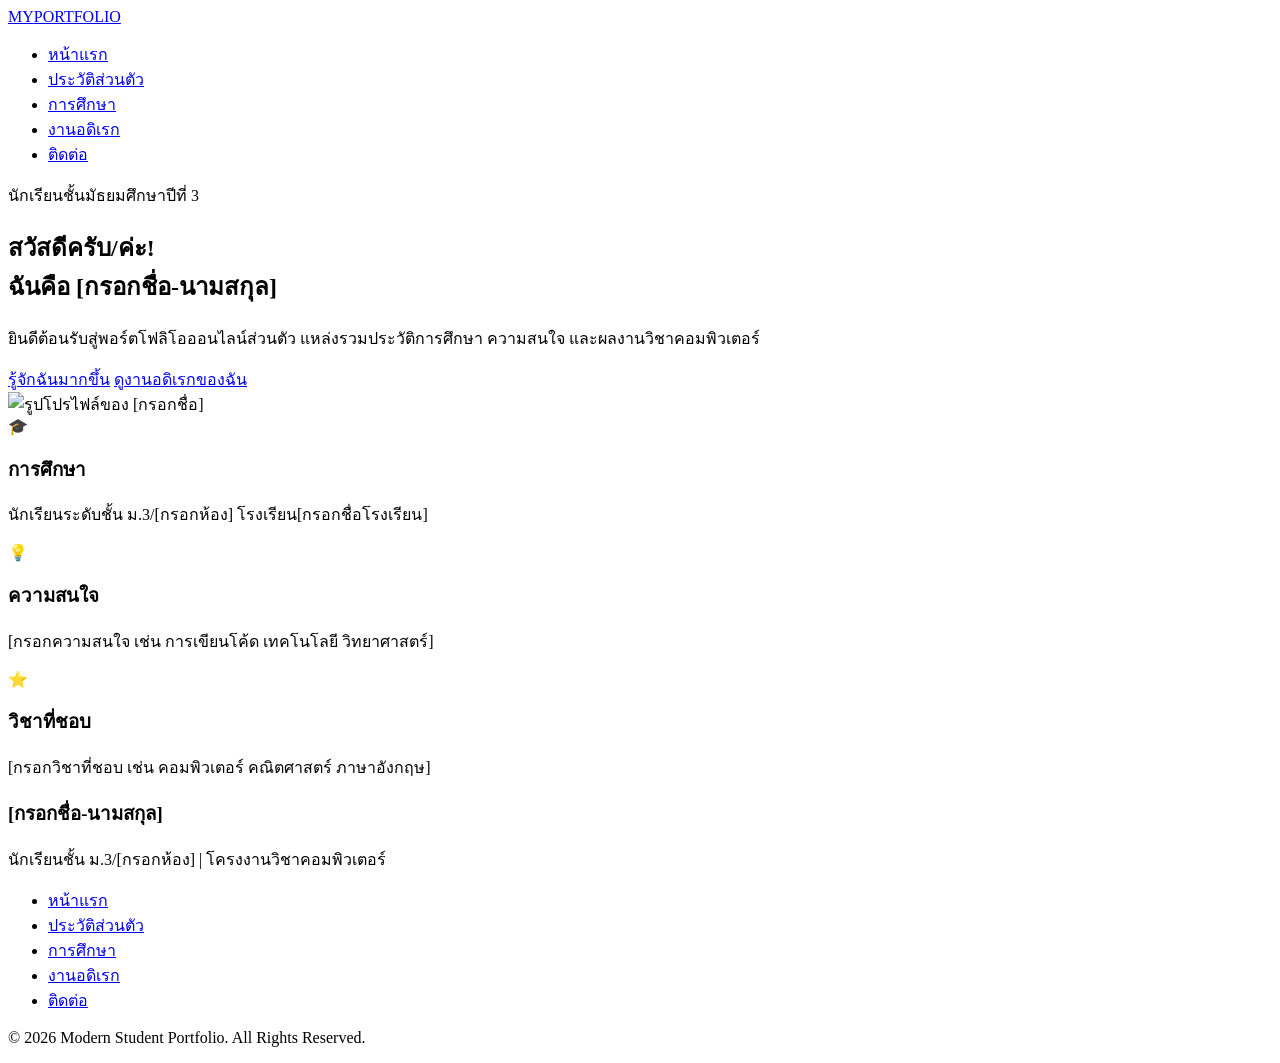
==== index.html @ 01f53ccd "Create index.html" ====
<!DOCTYPE html>
<html lang="th">
<head>
    <meta charset="UTF-8">
    <meta name="viewport" content="width=device-width, initial-scale=1.0">
    <title>หน้าแรก | Student Portfolio ม.3</title>
    <link rel="preconnect" href="https://fonts.googleapis.com">
    <link rel="preconnect" href="https://fonts.gstatic.com" crossorigin>
    <link href="https://fonts.googleapis.com/css2?family=Kanit:wght@300;400;500;600;700&display=swap" rel="stylesheet">
    <link rel="stylesheet" href="style.css">
</head>
<body>

    <!-- Navigation Bar -->
    <header class="navbar-container">
        <nav class="navbar">
            <a href="index.html" class="logo">
                <span class="logo-accent">MY</span>PORTFOLIO
            </a>
            <ul class="nav-menu">
                <li><a href="index.html" class="nav-link active">หน้าแรก</a></li>
                <li><a href="profile.html" class="nav-link">ประวัติส่วนตัว</a></li>
                <li><a href="education.html" class="nav-link">การศึกษา</a></li>
                <li><a href="hobby.html" class="nav-link">งานอดิเรก</a></li>
                <li><a href="contact.html" class="nav-link">ติดต่อ</a></li>
            </ul>
        </nav>
    </header>

    <main>
        <!-- Hero Section -->
        <section class="hero-section">
            <div class="hero-container">
                <div class="hero-content">
                    <span class="badge">นักเรียนชั้นมัธยมศึกษาปีที่ 3</span>
                    <h1 class="hero-title">สวัสดีครับ/ค่ะ! <br>ฉันคือ <span class="highlight">[กรอกชื่อ-นามสกุล]</span></h1>
                    <p class="hero-subtitle">ยินดีต้อนรับสู่พอร์ตโฟลิโอออนไลน์ส่วนตัว แหล่งรวมประวัติการศึกษา ความสนใจ และผลงานวิชาคอมพิวเตอร์</p>
                    <div class="hero-buttons">
                        <a href="profile.html" class="btn btn-primary">รู้จักฉันมากขึ้น</a>
                        <a href="hobby.html" class="btn btn-outline">ดูงานอดิเรกของฉัน</a>
                    </div>
                </div>
                <div class="hero-image-wrapper">
                    <div class="bg-shape"></div>
                    <img src="https://placehold.co/400x400/1976D2/FFFFFF?text=Profile+Image" alt="รูปโปรไฟล์ของ [กรอกชื่อ]" class="hero-img">
                </div>
            </div>
        </section>

        <!-- Quick Highlights -->
        <section class="section highlight-section">
            <div class="container grid-3">
                <div class="card highlight-card">
                    <div class="card-icon">🎓</div>
                    <h3>การศึกษา</h3>
                    <p>นักเรียนระดับชั้น ม.3/[กรอกห้อง] โรงเรียน[กรอกชื่อโรงเรียน]</p>
                </div>
                <div class="card highlight-card">
                    <div class="card-icon">💡</div>
                    <h3>ความสนใจ</h3>
                    <p>[กรอกความสนใจ เช่น การเขียนโค้ด เทคโนโลยี วิทยาศาสตร์]</p>
                </div>
                <div class="card highlight-card">
                    <div class="card-icon">⭐</div>
                    <h3>วิชาที่ชอบ</h3>
                    <p>[กรอกวิชาที่ชอบ เช่น คอมพิวเตอร์ คณิตศาสตร์ ภาษาอังกฤษ]</p>
                </div>
            </div>
        </section>
    </main>

    <!-- Footer -->
    <footer class="footer">
        <div class="container footer-content">
            <div class="footer-info">
                <h3>[กรอกชื่อ-นามสกุล]</h3>
                <p>นักเรียนชั้น ม.3/[กรอกห้อง] | โครงงานวิชาคอมพิวเตอร์</p>
            </div>
            <ul class="footer-links">
                <li><a href="index.html">หน้าแรก</a></li>
                <li><a href="profile.html">ประวัติส่วนตัว</a></li>
                <li><a href="education.html">การศึกษา</a></li>
                <li><a href="hobby.html">งานอดิเรก</a></li>
                <li><a href="contact.html">ติดต่อ</a></li>
            </ul>
        </div>
        <div class="footer-bottom">
            <p>&copy; 2026 Modern Student Portfolio. All Rights Reserved.</p>
        </div>
    </footer>

</body>
</html>
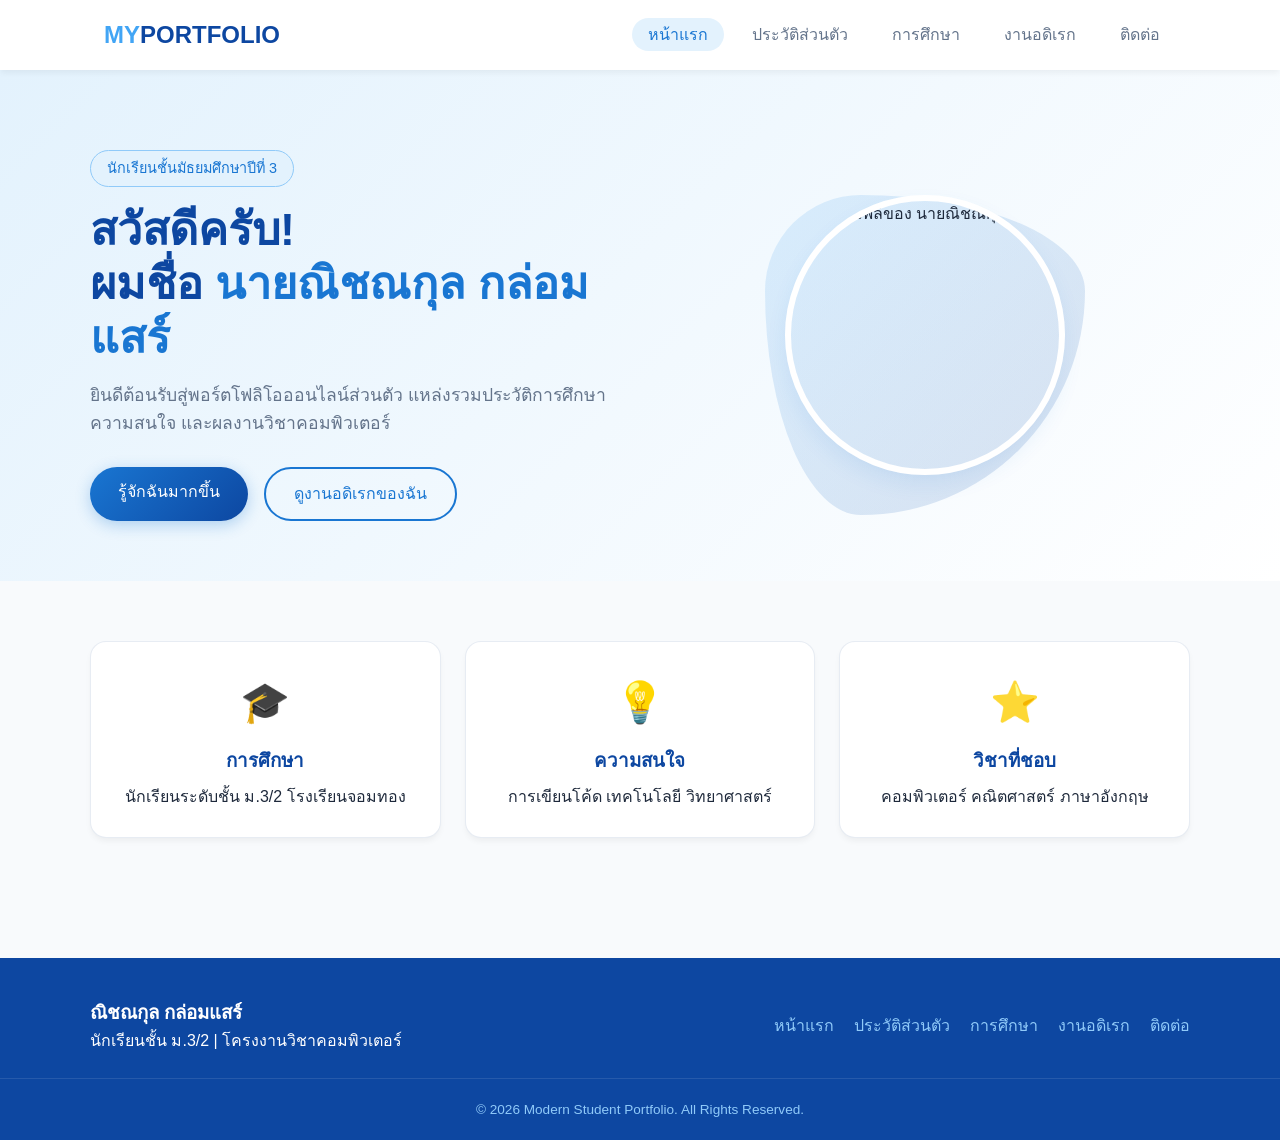
==== commit c65645e4: "Update index.html" ====
--- a/index.html
+++ b/index.html
@@ -33,7 +33,7 @@
             <div class="hero-container">
                 <div class="hero-content">
                     <span class="badge">นักเรียนชั้นมัธยมศึกษาปีที่ 3</span>
-                    <h1 class="hero-title">สวัสดีครับ/ค่ะ! <br>ฉันคือ <span class="highlight">[กรอกชื่อ-นามสกุล]</span></h1>
+                    <h1 class="hero-title">สวัสดีครับ! <br>ผมชื่อ <span class="highlight">นายณิชณกุล กล่อมแสร์</span></h1>
                     <p class="hero-subtitle">ยินดีต้อนรับสู่พอร์ตโฟลิโอออนไลน์ส่วนตัว แหล่งรวมประวัติการศึกษา ความสนใจ และผลงานวิชาคอมพิวเตอร์</p>
                     <div class="hero-buttons">
                         <a href="profile.html" class="btn btn-primary">รู้จักฉันมากขึ้น</a>
@@ -42,7 +42,7 @@
                 </div>
                 <div class="hero-image-wrapper">
                     <div class="bg-shape"></div>
-                    <img src="https://placehold.co/400x400/1976D2/FFFFFF?text=Profile+Image" alt="รูปโปรไฟล์ของ [กรอกชื่อ]" class="hero-img">
+                    <img src="profile.png" alt="รูปโปรไฟล์ของ นายณิชณกุล กล่อมแสร์" class="hero-img">
                 </div>
             </div>
         </section>
@@ -53,17 +53,17 @@
                 <div class="card highlight-card">
                     <div class="card-icon">🎓</div>
                     <h3>การศึกษา</h3>
-                    <p>นักเรียนระดับชั้น ม.3/[กรอกห้อง] โรงเรียน[กรอกชื่อโรงเรียน]</p>
+                    <p>นักเรียนระดับชั้น ม.3/2 โรงเรียนจอมทอง</p>
                 </div>
                 <div class="card highlight-card">
                     <div class="card-icon">💡</div>
                     <h3>ความสนใจ</h3>
-                    <p>[กรอกความสนใจ เช่น การเขียนโค้ด เทคโนโลยี วิทยาศาสตร์]</p>
+                    <p>การเขียนโค้ด เทคโนโลยี วิทยาศาสตร์</p>
                 </div>
                 <div class="card highlight-card">
                     <div class="card-icon">⭐</div>
                     <h3>วิชาที่ชอบ</h3>
-                    <p>[กรอกวิชาที่ชอบ เช่น คอมพิวเตอร์ คณิตศาสตร์ ภาษาอังกฤษ]</p>
+                    <p>คอมพิวเตอร์ คณิตศาสตร์ ภาษาอังกฤษ</p>
                 </div>
             </div>
         </section>
@@ -73,8 +73,8 @@
     <footer class="footer">
         <div class="container footer-content">
             <div class="footer-info">
-                <h3>[กรอกชื่อ-นามสกุล]</h3>
-                <p>นักเรียนชั้น ม.3/[กรอกห้อง] | โครงงานวิชาคอมพิวเตอร์</p>
+                <h3>ณิชณกุล กล่อมแสร์</h3>
+                <p>นักเรียนชั้น ม.3/2 | โครงงานวิชาคอมพิวเตอร์</p>
             </div>
             <ul class="footer-links">
                 <li><a href="index.html">หน้าแรก</a></li>
--- a/style.css
+++ b/style.css
@@ -0,0 +1,581 @@
+/* =========================================
+   1. ROOT VARIABLES & BASIC RESET
+   ========================================= */
+:root {
+    --primary-dark: #0D47A1;
+    --primary-main: #1976D2;
+    --primary-light: #42A5F5;
+    --accent-soft: #90CAF9;
+    --bg-light: #F8FAFC;
+    --bg-card: #FFFFFF;
+    --text-dark: #1E293B;
+    --text-muted: #64748B;
+    --shadow-sm: 0 4px 6px -1px rgba(0, 0, 0, 0.05);
+    --shadow-md: 0 10px 25px -5px rgba(25, 118, 210, 0.12);
+    --radius-md: 16px;
+    --radius-lg: 24px;
+    --transition: all 0.3s ease;
+}
+
+* {
+    margin: 0;
+    padding: 0;
+    box-sizing: border-box;
+    font-family: 'Kanit', sans-serif;
+}
+
+body {
+    background-color: var(--bg-light);
+    color: var(--text-dark);
+    line-height: 1.6;
+    display: flex;
+    flex-direction: column;
+    min-height: 100vh;
+}
+
+main {
+    flex: 1;
+}
+
+a {
+    text-decoration: none;
+    color: inherit;
+}
+
+/* =========================================
+   2. LAYOUT & CONTAINERS
+   ========================================= */
+.container {
+    width: 90%;
+    max-width: 1100px;
+    margin: 0 auto;
+}
+
+.section {
+    padding: 60px 0;
+}
+
+.grid-2 {
+    display: grid;
+    grid-template-columns: repeat(2, 1fr);
+    gap: 24px;
+}
+
+.grid-3 {
+    display: grid;
+    grid-template-columns: repeat(3, 1fr);
+    gap: 24px;
+}
+
+.page-title {
+    text-align: center;
+    margin-bottom: 40px;
+}
+
+.page-title h2 {
+    font-size: 2.2rem;
+    color: var(--primary-dark);
+    margin-bottom: 8px;
+}
+
+.page-title p {
+    color: var(--text-muted);
+    font-size: 1.05rem;
+}
+
+/* =========================================
+   3. NAVIGATION BAR
+   ========================================= */
+.navbar-container {
+    position: sticky;
+    top: 0;
+    background: rgba(255, 255, 255, 0.9);
+    backdrop-filter: blur(10px);
+    box-shadow: var(--shadow-sm);
+    z-index: 1000;
+}
+
+.navbar {
+    display: flex;
+    justify-content: space-between;
+    align-items: center;
+    padding: 16px 5%;
+    max-width: 1200px;
+    margin: 0 auto;
+}
+
+.logo {
+    font-size: 1.5rem;
+    font-weight: 700;
+    color: var(--primary-dark);
+}
+
+.logo-accent {
+    color: var(--primary-light);
+}
+
+.nav-menu {
+    display: flex;
+    list-style: none;
+    gap: 12px;
+}
+
+.nav-link {
+    padding: 8px 16px;
+    border-radius: 20px;
+    font-weight: 500;
+    color: var(--text-muted);
+    transition: var(--transition);
+}
+
+.nav-link:hover, .nav-link.active {
+    color: var(--primary-main);
+    background-color: #E3F2FD;
+}
+
+/* =========================================
+   4. HERO SECTION
+   ========================================= */
+.hero-section {
+    padding: 80px 0 60px;
+    background: linear-gradient(135deg, #E3F2FD 0%, #FFFFFF 100%);
+}
+
+.hero-container {
+    display: flex;
+    align-items: center;
+    justify-content: space-between;
+    width: 90%;
+    max-width: 1100px;
+    margin: 0 auto;
+    gap: 40px;
+}
+
+.hero-content {
+    flex: 1;
+}
+
+.badge {
+    display: inline-block;
+    background-color: #E3F2FD;
+    color: var(--primary-main);
+    padding: 6px 16px;
+    border-radius: 50px;
+    font-size: 0.9rem;
+    font-weight: 500;
+    margin-bottom: 16px;
+    border: 1px solid var(--accent-soft);
+}
+
+.hero-title {
+    font-size: 2.8rem;
+    line-height: 1.2;
+    color: var(--primary-dark);
+    margin-bottom: 16px;
+}
+
+.highlight {
+    color: var(--primary-main);
+}
+
+.hero-subtitle {
+    font-size: 1.1rem;
+    color: var(--text-muted);
+    margin-bottom: 30px;
+}
+
+.hero-buttons {
+    display: flex;
+    gap: 16px;
+}
+
+.hero-image-wrapper {
+    position: relative;
+    flex: 1;
+    display: flex;
+    justify-content: center;
+}
+
+.bg-shape {
+    position: absolute;
+    width: 320px;
+    height: 320px;
+    background: linear-gradient(135deg, var(--primary-light), var(--primary-dark));
+    border-radius: 30% 70% 70% 30% / 30% 30% 70% 70%;
+    z-index: 1;
+    opacity: 0.15;
+    animation: morph 8s ease-in-out infinite alternate;
+}
+
+.hero-img {
+    width: 280px;
+    height: 280px;
+    border-radius: 50%;
+    object-fit: cover;
+    z-index: 2;
+    border: 6px solid #FFFFFF;
+    box-shadow: var(--shadow-md);
+    transition: var(--transition);
+}
+
+.hero-img:hover {
+    transform: scale(1.03);
+}
+
+@keyframes morph {
+    0% { border-radius: 30% 70% 70% 30% / 30% 30% 70% 70%; }
+    100% { border-radius: 70% 30% 30% 70% / 70% 70% 30% 30%; }
+}
+
+/* =========================================
+   5. BUTTONS & CARDS
+   ========================================= */
+.btn {
+    display: inline-block;
+    padding: 12px 28px;
+    border-radius: 30px;
+    font-weight: 500;
+    transition: var(--transition);
+    cursor: pointer;
+}
+
+.btn-primary {
+    background: linear-gradient(135deg, var(--primary-main), var(--primary-dark));
+    color: #FFFFFF;
+    box-shadow: 0 4px 15px rgba(25, 118, 210, 0.3);
+}
+
+.btn-primary:hover {
+    transform: translateY(-2px);
+    box-shadow: 0 6px 20px rgba(25, 118, 210, 0.4);
+}
+
+.btn-outline {
+    border: 2px solid var(--primary-main);
+    color: var(--primary-main);
+    background: transparent;
+}
+
+.btn-outline:hover {
+    background-color: #E3F2FD;
+}
+
+.card {
+    background: var(--bg-card);
+    border-radius: var(--radius-md);
+    padding: 28px;
+    box-shadow: var(--shadow-sm);
+    border: 1px solid rgba(226, 232, 240, 0.8);
+    transition: var(--transition);
+}
+
+.card:hover {
+    transform: translateY(-5px);
+    box-shadow: var(--shadow-md);
+}
+
+/* Highlight Cards */
+.highlight-card {
+    text-align: center;
+}
+
+.card-icon {
+    font-size: 2.5rem;
+    margin-bottom: 12px;
+}
+
+.highlight-card h3 {
+    color: var(--primary-dark);
+    margin-bottom: 8px;
+}
+
+/* =========================================
+   6. PROFILE PAGE
+   ========================================= */
+.profile-layout {
+    display: grid;
+    grid-template-columns: 320px 1fr;
+    gap: 30px;
+}
+
+.profile-card-main {
+    background: var(--bg-card);
+    border-radius: var(--radius-lg);
+    padding: 30px;
+    text-align: center;
+    box-shadow: var(--shadow-sm);
+    border: 1px solid rgba(226, 232, 240, 0.8);
+}
+
+.profile-img-container {
+    margin-bottom: 20px;
+}
+
+.profile-img {
+    width: 200px;
+    height: 200px;
+    border-radius: 50%;
+    object-fit: cover;
+    border: 4px solid var(--accent-soft);
+}
+
+.profile-tag {
+    display: inline-block;
+    margin-top: 10px;
+    background-color: #E3F2FD;
+    color: var(--primary-main);
+    padding: 4px 12px;
+    border-radius: 20px;
+    font-size: 0.9rem;
+}
+
+.profile-details {
+    display: flex;
+    flex-direction: column;
+    gap: 24px;
+}
+
+.info-grid {
+    display: grid;
+    grid-template-columns: repeat(2, 1fr);
+    gap: 16px;
+    margin-top: 16px;
+}
+
+.info-item {
+    display: flex;
+    flex-direction: column;
+}
+
+.info-label {
+    font-size: 0.85rem;
+    color: var(--text-muted);
+}
+
+.info-value {
+    font-weight: 500;
+    color: var(--text-dark);
+}
+
+/* =========================================
+   7. EDUCATION & TIMELINE
+   ========================================= */
+.timeline-wrapper {
+    position: relative;
+    max-width: 800px;
+    margin: 0 auto 50px;
+    padding-left: 30px;
+}
+
+.timeline-wrapper::before {
+    content: '';
+    position: absolute;
+    left: 7px;
+    top: 0;
+    bottom: 0;
+    width: 3px;
+    background: #E2E8F0;
+}
+
+.timeline-item {
+    position: relative;
+    margin-bottom: 30px;
+}
+
+.timeline-dot {
+    position: absolute;
+    left: -30px;
+    top: 20px;
+    width: 16px;
+    height: 16px;
+    border-radius: 50%;
+    background: var(--text-muted);
+    border: 3px solid #FFFFFF;
+}
+
+.active-dot {
+    background: var(--primary-main);
+    box-shadow: 0 0 0 4px rgba(25, 118, 210, 0.2);
+}
+
+.timeline-year {
+    font-size: 0.85rem;
+    color: var(--primary-main);
+    font-weight: 600;
+}
+
+.active-card {
+    border-left: 4px solid var(--primary-main);
+}
+
+.timeline-badge {
+    background-color: var(--primary-main);
+    color: #FFFFFF;
+    font-size: 0.75rem;
+    padding: 2px 8px;
+    border-radius: 10px;
+    margin-left: 8px;
+}
+
+.section-subtitle {
+    text-align: center;
+    margin-bottom: 20px;
+    color: var(--primary-dark);
+}
+
+.table-responsive {
+    overflow-x: auto;
+}
+
+.custom-table {
+    width: 100%;
+    border-collapse: collapse;
+    background: var(--bg-card);
+    border-radius: var(--radius-md);
+    overflow: hidden;
+    box-shadow: var(--shadow-sm);
+}
+
+.custom-table th, .custom-table td {
+    padding: 16px 20px;
+    text-align: left;
+}
+
+.custom-table th {
+    background-color: #E3F2FD;
+    color: var(--primary-dark);
+    font-weight: 600;
+}
+
+.custom-table tr:not(:last-child) {
+    border-bottom: 1px solid #E2E8F0;
+}
+
+.status-badge {
+    padding: 4px 12px;
+    border-radius: 20px;
+    font-size: 0.85rem;
+    font-weight: 500;
+}
+
+.status-done { background: #E2E8F0; color: var(--text-muted); }
+.status-now { background: #E3F2FD; color: var(--primary-main); }
+
+/* =========================================
+   8. HOBBY & CONTACT
+   ========================================= */
+.hobby-card {
+    text-align: center;
+}
+
+.hobby-icon {
+    font-size: 3rem;
+    margin-bottom: 16px;
+}
+
+.contact-card {
+    text-align: center;
+}
+
+.contact-icon {
+    font-size: 2.5rem;
+    margin-bottom: 12px;
+}
+
+.contact-link {
+    color: var(--primary-main);
+    font-weight: 500;
+}
+
+.contact-text {
+    color: var(--text-muted);
+}
+
+.cta-box {
+    text-align: center;
+    margin-top: 40px;
+    background: linear-gradient(135deg, #E3F2FD, #FFFFFF);
+}
+
+/* =========================================
+   9. FOOTER
+   ========================================= */
+.footer {
+    background-color: var(--primary-dark);
+    color: #FFFFFF;
+    padding: 40px 0 20px;
+    margin-top: 60px;
+}
+
+.footer-content {
+    display: flex;
+    justify-content: space-between;
+    align-items: center;
+    margin-bottom: 24px;
+}
+
+.footer-links {
+    display: flex;
+    list-style: none;
+    gap: 20px;
+}
+
+.footer-links a {
+    color: var(--accent-soft);
+    transition: var(--transition);
+}
+
+.footer-links a:hover {
+    color: #FFFFFF;
+}
+
+.footer-bottom {
+    text-align: center;
+    padding-top: 20px;
+    border-top: 1px solid rgba(255, 255, 255, 0.1);
+    font-size: 0.85rem;
+    color: var(--accent-soft);
+}
+
+/* =========================================
+   10. RESPONSIVE DESIGN (MEDIA QUERIES)
+   ========================================= */
+@media (max-width: 900px) {
+    .grid-3 {
+        grid-template-columns: repeat(2, 1fr);
+    }
+}
+
+@media (max-width: 768px) {
+    .navbar {
+        flex-direction: column;
+        gap: 12px;
+    }
+
+    .hero-container {
+        flex-direction: column-reverse;
+        text-align: center;
+    }
+
+    .hero-buttons {
+        justify-content: center;
+    }
+
+    .profile-layout {
+        grid-template-columns: 1fr;
+    }
+
+    .grid-2, .grid-3 {
+        grid-template-columns: 1fr;
+    }
+
+    .info-grid {
+        grid-template-columns: 1fr;
+    }
+
+    .footer-content {
+        flex-direction: column;
+        gap: 20px;
+        text-align: center;
+    }
+}
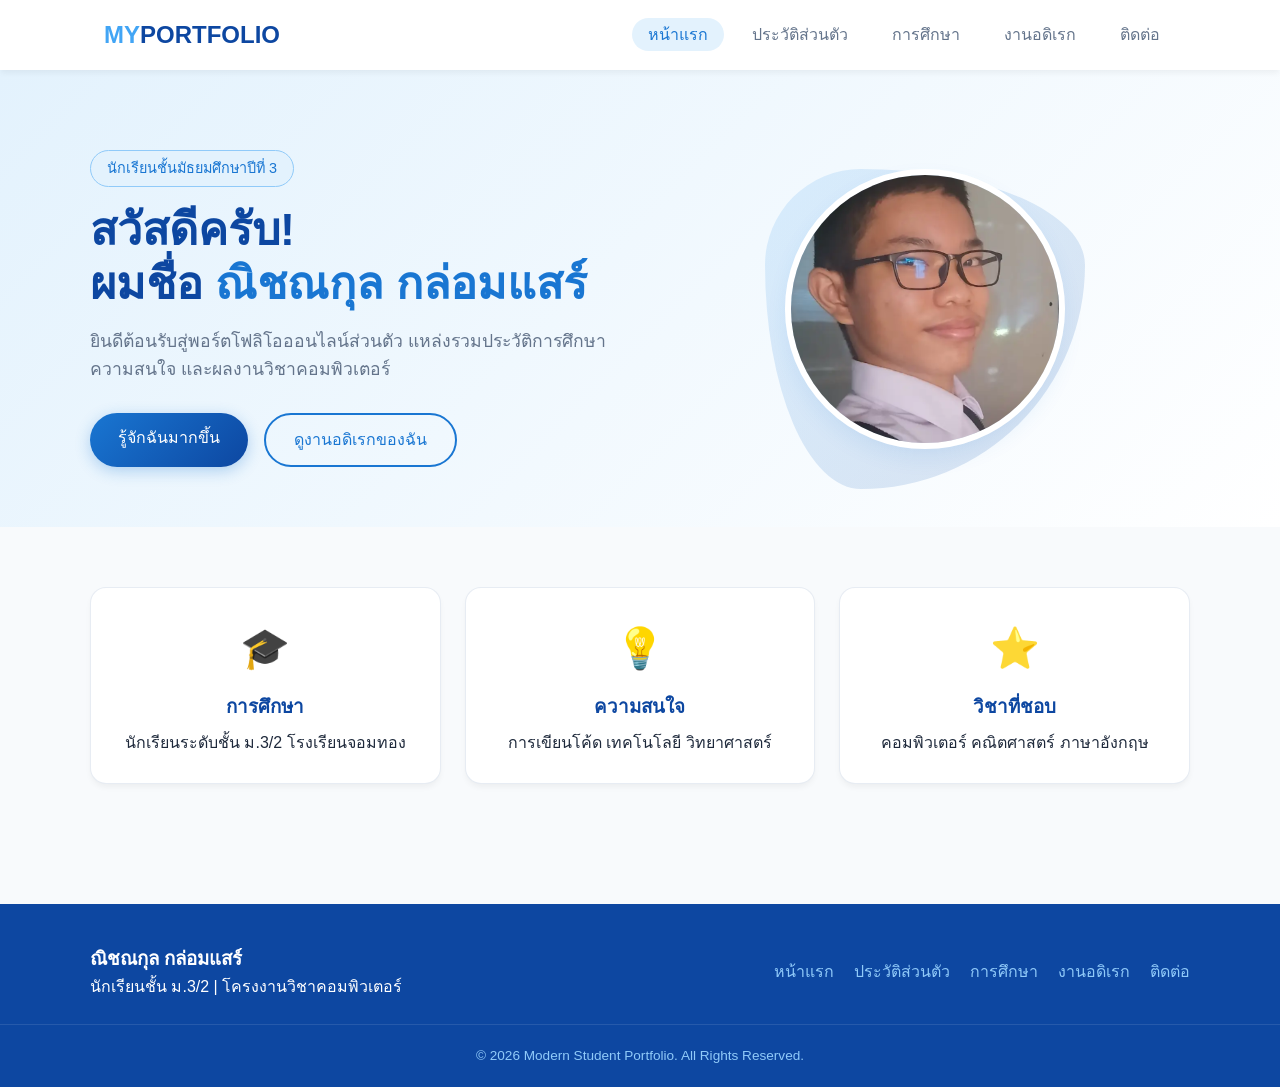
==== commit 3b6b0ed9: "Update index.html" ====
--- a/index.html
+++ b/index.html
@@ -33,7 +33,7 @@
             <div class="hero-container">
                 <div class="hero-content">
                     <span class="badge">นักเรียนชั้นมัธยมศึกษาปีที่ 3</span>
-                    <h1 class="hero-title">สวัสดีครับ! <br>ผมชื่อ <span class="highlight">นายณิชณกุล กล่อมแสร์</span></h1>
+                    <h1 class="hero-title">สวัสดีครับ! <br>ผมชื่อ <span class="highlight">ณิชณกุล กล่อมแสร์</span></h1>
                     <p class="hero-subtitle">ยินดีต้อนรับสู่พอร์ตโฟลิโอออนไลน์ส่วนตัว แหล่งรวมประวัติการศึกษา ความสนใจ และผลงานวิชาคอมพิวเตอร์</p>
                     <div class="hero-buttons">
                         <a href="profile.html" class="btn btn-primary">รู้จักฉันมากขึ้น</a>
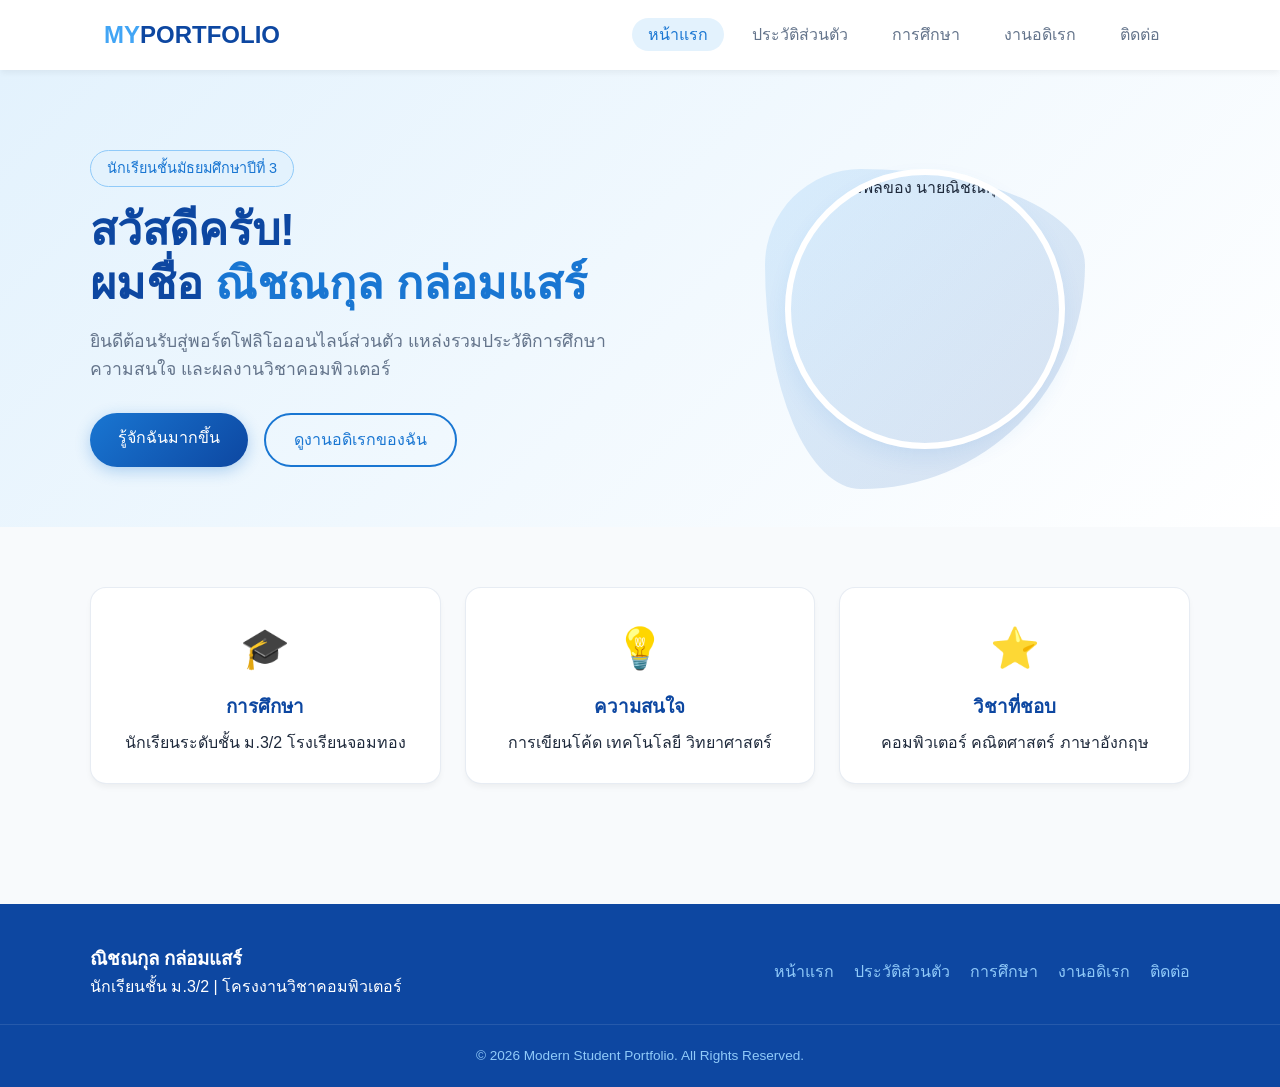
==== commit d5d76e60: "Update index.html" ====
--- a/index.html
+++ b/index.html
@@ -36,7 +36,7 @@
                     <h1 class="hero-title">สวัสดีครับ! <br>ผมชื่อ <span class="highlight">ณิชณกุล กล่อมแสร์</span></h1>
                     <p class="hero-subtitle">ยินดีต้อนรับสู่พอร์ตโฟลิโอออนไลน์ส่วนตัว แหล่งรวมประวัติการศึกษา ความสนใจ และผลงานวิชาคอมพิวเตอร์</p>
                     <div class="hero-buttons">
-                        <a href="profile.html" class="btn btn-primary">รู้จักฉันมากขึ้น</a>
+                        <a href="images/profile.html" class="btn btn-primary">รู้จักฉันมากขึ้น</a>
                         <a href="hobby.html" class="btn btn-outline">ดูงานอดิเรกของฉัน</a>
                     </div>
                 </div>
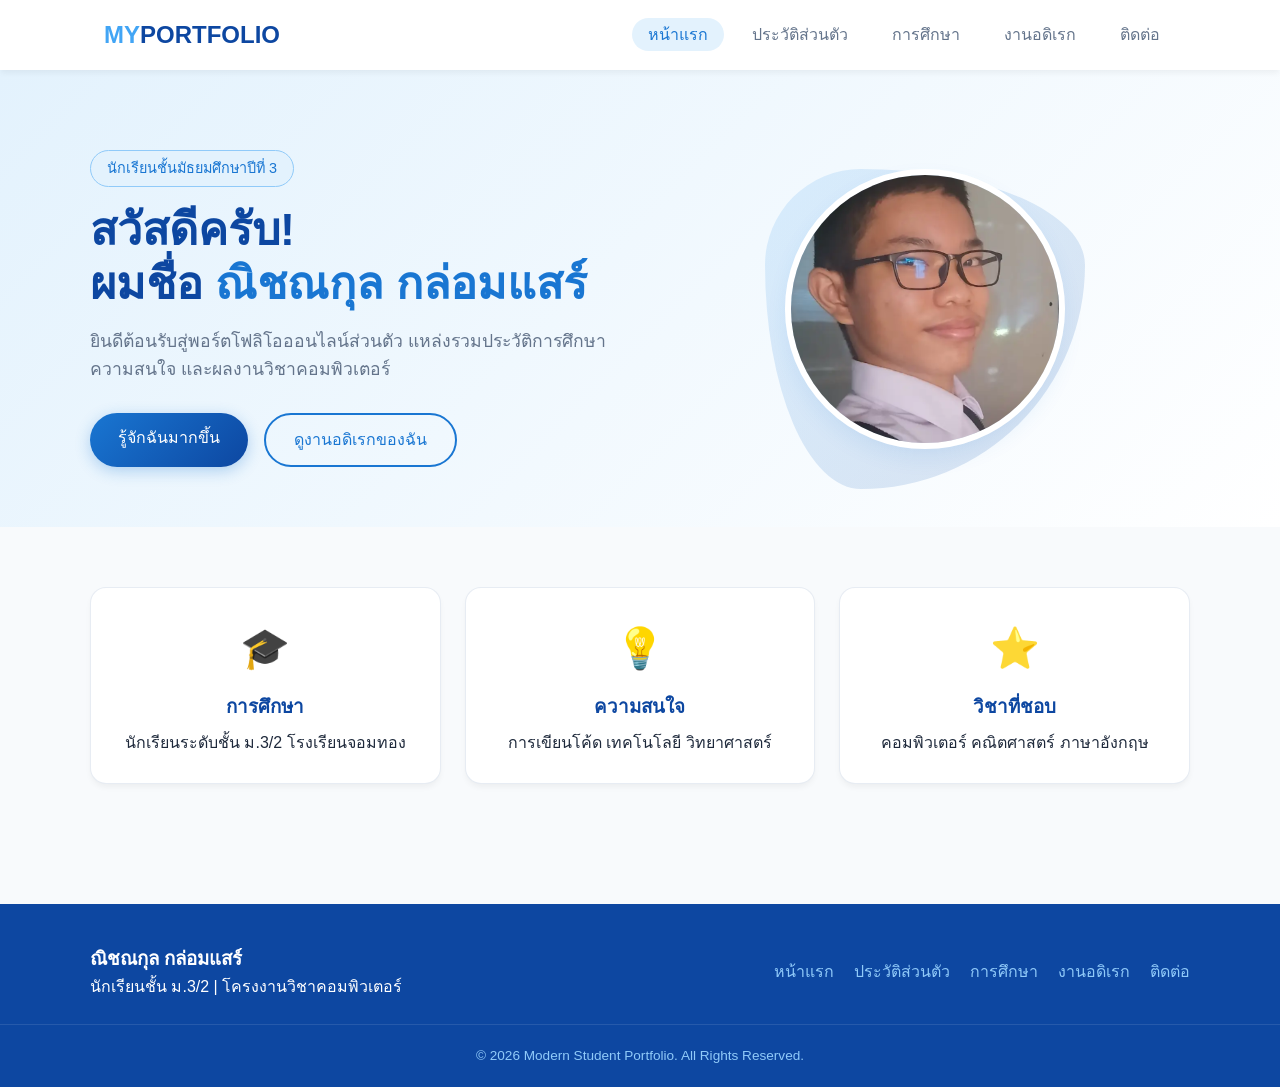
==== commit 36070c78: "Update index.html" ====
--- a/index.html
+++ b/index.html
@@ -42,7 +42,7 @@
                 </div>
                 <div class="hero-image-wrapper">
                     <div class="bg-shape"></div>
-                    <img src="profile.png" alt="รูปโปรไฟล์ของ นายณิชณกุล กล่อมแสร์" class="hero-img">
+                    <img src="images/profile.png" alt="รูปโปรไฟล์ของ นายณิชณกุล กล่อมแสร์" class="hero-img">
                 </div>
             </div>
         </section>
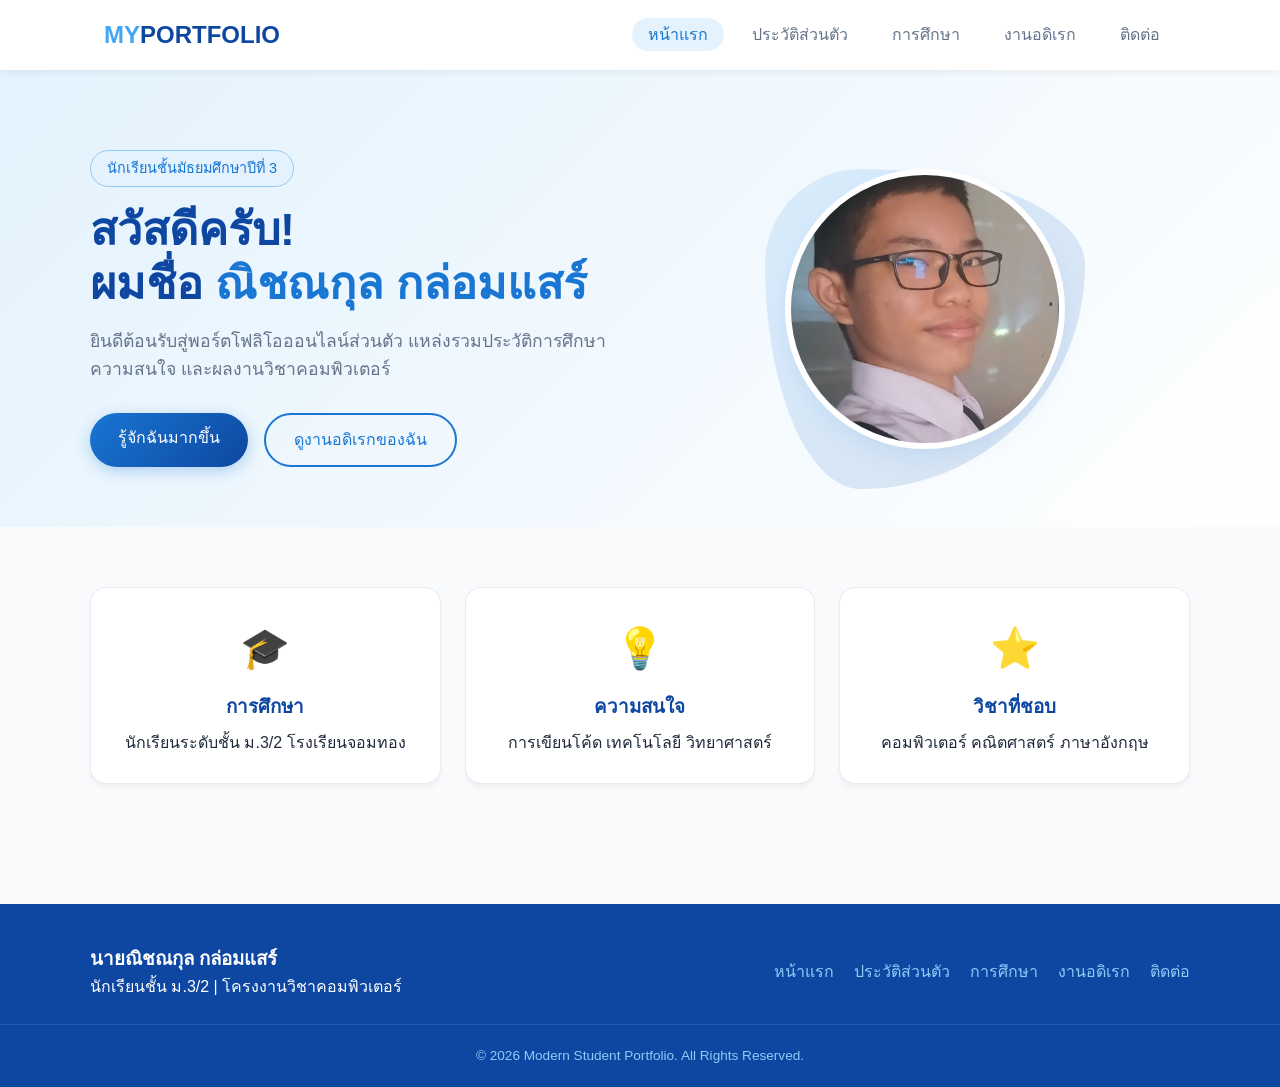
==== commit 3b33dd4c: "Update index.html" ====
--- a/index.html
+++ b/index.html
@@ -73,7 +73,7 @@
     <footer class="footer">
         <div class="container footer-content">
             <div class="footer-info">
-                <h3>ณิชณกุล กล่อมแสร์</h3>
+                <h3>นายณิชณกุล กล่อมแสร์</h3>
                 <p>นักเรียนชั้น ม.3/2 | โครงงานวิชาคอมพิวเตอร์</p>
             </div>
             <ul class="footer-links">
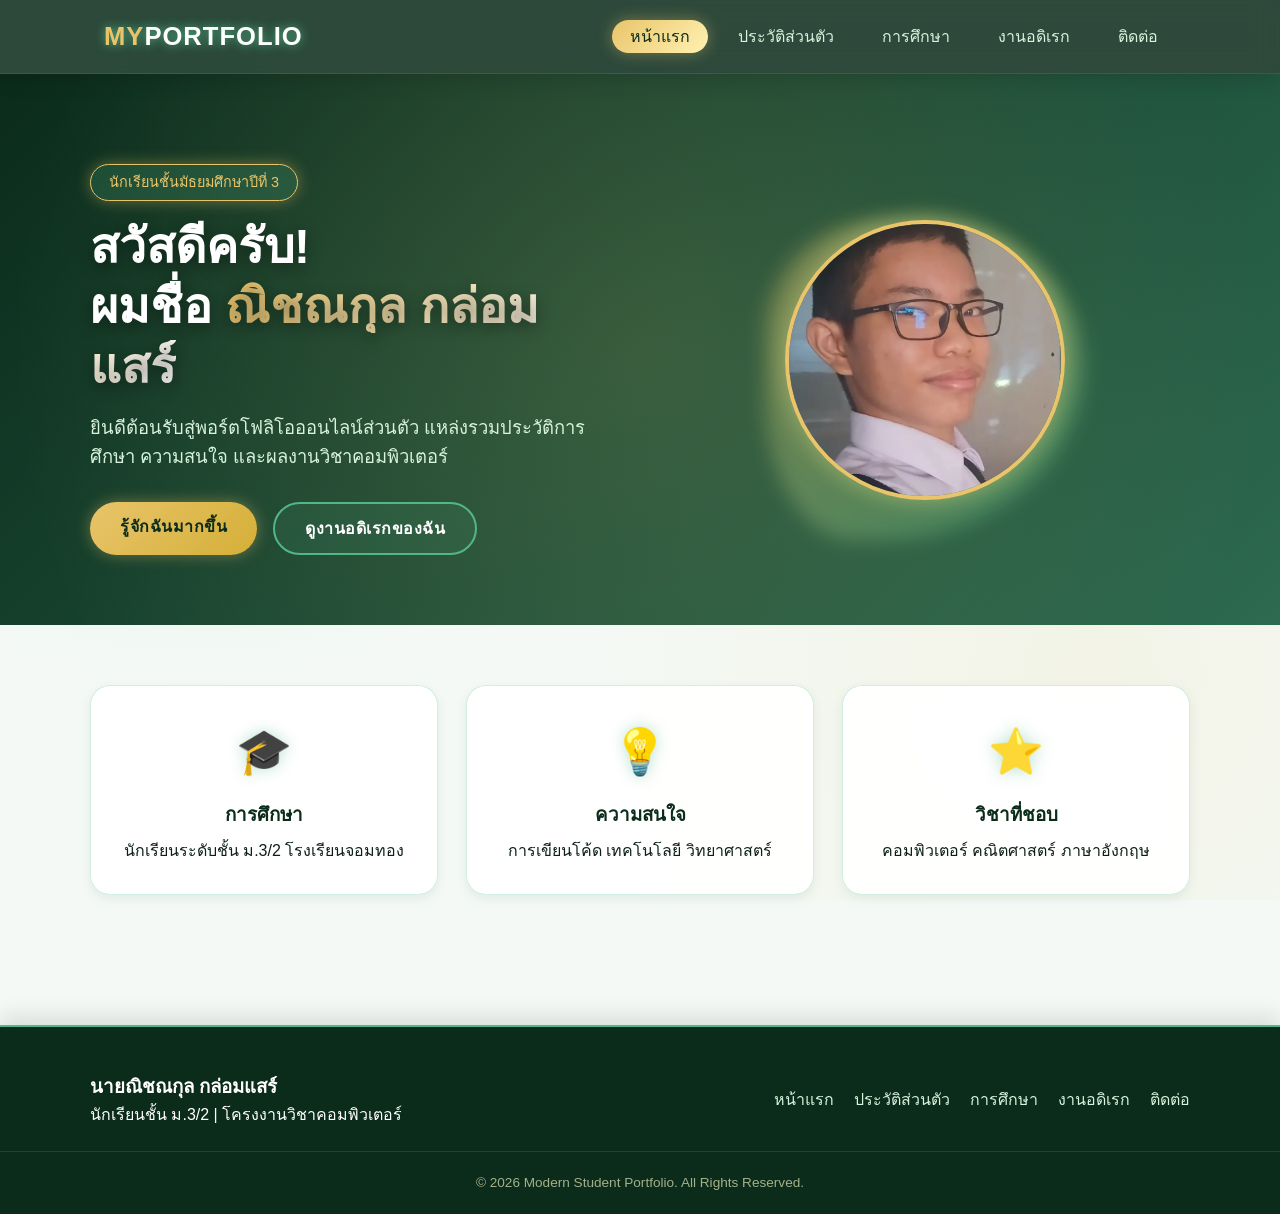
==== commit 98728485: "Update index.html" ====
--- a/index.html
+++ b/index.html
@@ -36,7 +36,7 @@
                     <h1 class="hero-title">สวัสดีครับ! <br>ผมชื่อ <span class="highlight">ณิชณกุล กล่อมแสร์</span></h1>
                     <p class="hero-subtitle">ยินดีต้อนรับสู่พอร์ตโฟลิโอออนไลน์ส่วนตัว แหล่งรวมประวัติการศึกษา ความสนใจ และผลงานวิชาคอมพิวเตอร์</p>
                     <div class="hero-buttons">
-                        <a href="images/profile.html" class="btn btn-primary">รู้จักฉันมากขึ้น</a>
+                        <a href="profile.html" class="btn btn-primary">รู้จักฉันมากขึ้น</a>
                         <a href="hobby.html" class="btn btn-outline">ดูงานอดิเรกของฉัน</a>
                     </div>
                 </div>
--- a/style.css
+++ b/style.css
@@ -1,20 +1,26 @@
 /* =========================================
-   1. ROOT VARIABLES & BASIC RESET
+   1. ROOT VARIABLES - FANTASY NATURE THEME
    ========================================= */
 :root {
-    --primary-dark: #0D47A1;
-    --primary-main: #1976D2;
-    --primary-light: #42A5F5;
-    --accent-soft: #90CAF9;
-    --bg-light: #F8FAFC;
-    --bg-card: #FFFFFF;
-    --text-dark: #1E293B;
-    --text-muted: #64748B;
-    --shadow-sm: 0 4px 6px -1px rgba(0, 0, 0, 0.05);
-    --shadow-md: 0 10px 25px -5px rgba(25, 118, 210, 0.12);
-    --radius-md: 16px;
-    --radius-lg: 24px;
-    --transition: all 0.3s ease;
+    --primary-dark: #0B2B1B;       /* เขียวป่าลึก */
+    --primary-main: #1E513B;       /* เขียวมรกตเข้ม */
+    --primary-light: #2D6A4F;      /* เขียวใบไม้ */
+    --accent-glow: #52B788;       /* เขียวเรืองแสง */
+    --accent-gold: #E9C46A;       /* ละอองเวทมนตร์สีทอง */
+    --bg-light: #F4F9F5;          /* ขาวอมเขียวอ่อนนวล */
+    --bg-card: rgba(255, 255, 255, 0.92); /* การ์ดสีขาวโปร่งแสง */
+    --text-dark: #0D1F17;         /* สีตัวอักษรเข้ม */
+    --text-muted: #406251;        /* สีตัวอักษรรอง */
+    
+    /* เงาเรืองแสงแฟนตาซี */
+    --shadow-sm: 0 4px 12px rgba(30, 81, 59, 0.08);
+    --shadow-md: 0 10px 30px rgba(30, 81, 59, 0.15);
+    --shadow-glow: 0 0 20px rgba(82, 183, 136, 0.35);
+    --shadow-gold: 0 0 15px rgba(233, 196, 106, 0.4);
+
+    --radius-md: 20px;
+    --radius-lg: 30px;
+    --transition: all 0.4s cubic-bezier(0.25, 0.8, 0.25, 1);
 }
 
 * {
@@ -25,7 +31,12 @@
 }
 
 body {
+    /* ฉากหลังป่าเวทมนตร์ พร้อมละอองแสง */
     background-color: var(--bg-light);
+    background-image: 
+        radial-gradient(circle at 15% 20%, rgba(82, 183, 136, 0.12) 0%, transparent 40%),
+        radial-gradient(circle at 85% 75%, rgba(233, 196, 106, 0.1) 0%, transparent 40%);
+    background-attachment: fixed;
     color: var(--text-dark);
     line-height: 1.6;
     display: flex;
@@ -58,13 +69,13 @@
 .grid-2 {
     display: grid;
     grid-template-columns: repeat(2, 1fr);
-    gap: 24px;
+    gap: 28px;
 }
 
 .grid-3 {
     display: grid;
     grid-template-columns: repeat(3, 1fr);
-    gap: 24px;
+    gap: 28px;
 }
 
 .page-title {
@@ -73,9 +84,10 @@
 }
 
 .page-title h2 {
-    font-size: 2.2rem;
+    font-size: 2.3rem;
     color: var(--primary-dark);
     margin-bottom: 8px;
+    text-shadow: 0 2px 10px rgba(82, 183, 136, 0.2);
 }
 
 .page-title p {
@@ -84,14 +96,15 @@
 }
 
 /* =========================================
-   3. NAVIGATION BAR
+   3. NAVIGATION BAR (Fantasy Glassmorphism)
    ========================================= */
 .navbar-container {
     position: sticky;
     top: 0;
-    background: rgba(255, 255, 255, 0.9);
-    backdrop-filter: blur(10px);
-    box-shadow: var(--shadow-sm);
+    background: rgba(11, 43, 27, 0.85); /* เขียวลึกแบบแก้วใส */
+    backdrop-filter: blur(12px);
+    border-bottom: 1px solid rgba(82, 183, 136, 0.2);
+    box-shadow: 0 4px 20px rgba(0, 0, 0, 0.15);
     z-index: 1000;
 }
 
@@ -105,13 +118,15 @@
 }
 
 .logo {
-    font-size: 1.5rem;
+    font-size: 1.6rem;
     font-weight: 700;
-    color: var(--primary-dark);
+    color: #FFFFFF;
+    letter-spacing: 1px;
+    text-shadow: 0 0 10px var(--accent-glow);
 }
 
 .logo-accent {
-    color: var(--primary-light);
+    color: var(--accent-gold);
 }
 
 .nav-menu {
@@ -121,24 +136,40 @@
 }
 
 .nav-link {
-    padding: 8px 16px;
-    border-radius: 20px;
+    padding: 8px 18px;
+    border-radius: 25px;
     font-weight: 500;
-    color: var(--text-muted);
+    color: #D8F3DC;
     transition: var(--transition);
 }
 
 .nav-link:hover, .nav-link.active {
-    color: var(--primary-main);
-    background-color: #E3F2FD;
-}
-
-/* =========================================
-   4. HERO SECTION
+    color: var(--primary-dark);
+    background: linear-gradient(135deg, var(--accent-gold), #FFF2B2);
+    box-shadow: var(--shadow-gold);
+}
+
+/* =========================================
+   4. HERO SECTION (Enchanted Forest Vibe)
    ========================================= */
 .hero-section {
-    padding: 80px 0 60px;
-    background: linear-gradient(135deg, #E3F2FD 0%, #FFFFFF 100%);
+    padding: 90px 0 70px;
+    background: linear-gradient(135deg, #0B2B1B 0%, #1E513B 60%, #2D6A4F 100%);
+    color: #FFFFFF;
+    position: relative;
+    overflow: hidden;
+}
+
+/* เอฟเฟกต์แสงหมอกเวทมนตร์กระจาย */
+.hero-section::before {
+    content: '';
+    position: absolute;
+    top: -50%;
+    left: -20%;
+    width: 140%;
+    height: 200%;
+    background: radial-gradient(circle, rgba(233, 196, 106, 0.15) 0%, transparent 60%);
+    pointer-events: none;
 }
 
 .hero-container {
@@ -149,6 +180,8 @@
     max-width: 1100px;
     margin: 0 auto;
     gap: 40px;
+    position: relative;
+    z-index: 2;
 }
 
 .hero-content {
@@ -157,30 +190,35 @@
 
 .badge {
     display: inline-block;
-    background-color: #E3F2FD;
-    color: var(--primary-main);
-    padding: 6px 16px;
+    background: rgba(82, 183, 136, 0.2);
+    color: var(--accent-gold);
+    padding: 6px 18px;
     border-radius: 50px;
     font-size: 0.9rem;
     font-weight: 500;
     margin-bottom: 16px;
-    border: 1px solid var(--accent-soft);
+    border: 1px solid var(--accent-gold);
+    box-shadow: var(--shadow-gold);
 }
 
 .hero-title {
-    font-size: 2.8rem;
-    line-height: 1.2;
-    color: var(--primary-dark);
+    font-size: 3rem;
+    line-height: 1.25;
+    color: #FFFFFF;
     margin-bottom: 16px;
+    text-shadow: 0 4px 15px rgba(0, 0, 0, 0.4);
 }
 
 .highlight {
-    color: var(--primary-main);
+    color: var(--accent-gold);
+    background: linear-gradient(120deg, #E9C46A, #FFF);
+    -webkit-background-clip: text;
+    -webkit-text-fill-color: transparent;
 }
 
 .hero-subtitle {
-    font-size: 1.1rem;
-    color: var(--text-muted);
+    font-size: 1.15rem;
+    color: #D8F3DC;
     margin-bottom: 30px;
 }
 
@@ -196,15 +234,17 @@
     justify-content: center;
 }
 
+/* วงกลมเวทมนตร์หมุนด้านหลังรูป */
 .bg-shape {
     position: absolute;
     width: 320px;
     height: 320px;
-    background: linear-gradient(135deg, var(--primary-light), var(--primary-dark));
-    border-radius: 30% 70% 70% 30% / 30% 30% 70% 70%;
+    background: linear-gradient(135deg, var(--accent-gold), var(--accent-glow));
+    border-radius: 40% 60% 70% 30% / 40% 50% 60% 50%;
     z-index: 1;
-    opacity: 0.15;
-    animation: morph 8s ease-in-out infinite alternate;
+    opacity: 0.4;
+    filter: blur(10px);
+    animation: morph 9s ease-in-out infinite alternate;
 }
 
 .hero-img {
@@ -213,18 +253,18 @@
     border-radius: 50%;
     object-fit: cover;
     z-index: 2;
-    border: 6px solid #FFFFFF;
-    box-shadow: var(--shadow-md);
+    border: 4px solid var(--accent-gold);
+    box-shadow: 0 0 25px rgba(233, 196, 106, 0.5), var(--shadow-glow);
     transition: var(--transition);
 }
 
 .hero-img:hover {
-    transform: scale(1.03);
+    transform: scale(1.05) rotate(2deg);
 }
 
 @keyframes morph {
-    0% { border-radius: 30% 70% 70% 30% / 30% 30% 70% 70%; }
-    100% { border-radius: 70% 30% 30% 70% / 70% 70% 30% 30%; }
+    0% { border-radius: 40% 60% 70% 30% / 40% 50% 60% 50%; }
+    100% { border-radius: 60% 40% 30% 70% / 50% 60% 40% 60%; }
 }
 
 /* =========================================
@@ -232,46 +272,70 @@
    ========================================= */
 .btn {
     display: inline-block;
-    padding: 12px 28px;
+    padding: 12px 30px;
     border-radius: 30px;
-    font-weight: 500;
+    font-weight: 600;
     transition: var(--transition);
     cursor: pointer;
+    letter-spacing: 0.5px;
 }
 
 .btn-primary {
-    background: linear-gradient(135deg, var(--primary-main), var(--primary-dark));
+    background: linear-gradient(135deg, var(--accent-gold), #D4AF37);
+    color: var(--primary-dark);
+    box-shadow: var(--shadow-gold);
+}
+
+.btn-primary:hover {
+    transform: translateY(-3px);
+    box-shadow: 0 0 25px rgba(233, 196, 106, 0.7);
+    background: linear-gradient(135deg, #FFF2B2, var(--accent-gold));
+}
+
+.btn-outline {
+    border: 2px solid var(--accent-glow);
     color: #FFFFFF;
-    box-shadow: 0 4px 15px rgba(25, 118, 210, 0.3);
-}
-
-.btn-primary:hover {
-    transform: translateY(-2px);
-    box-shadow: 0 6px 20px rgba(25, 118, 210, 0.4);
-}
-
-.btn-outline {
-    border: 2px solid var(--primary-main);
-    color: var(--primary-main);
-    background: transparent;
+    background: rgba(82, 183, 136, 0.1);
 }
 
 .btn-outline:hover {
-    background-color: #E3F2FD;
+    background: var(--accent-glow);
+    color: var(--primary-dark);
+    box-shadow: var(--shadow-glow);
 }
 
 .card {
     background: var(--bg-card);
     border-radius: var(--radius-md);
-    padding: 28px;
+    padding: 30px;
     box-shadow: var(--shadow-sm);
-    border: 1px solid rgba(226, 232, 240, 0.8);
+    border: 1px solid rgba(82, 183, 136, 0.25);
+    backdrop-filter: blur(8px);
     transition: var(--transition);
+    position: relative;
+    overflow: hidden;
+}
+
+/* ประกายแสงวิ่งเมื่อ Hover การ์ด */
+.card::before {
+    content: '';
+    position: absolute;
+    top: 0;
+    left: -100%;
+    width: 100%;
+    height: 100%;
+    background: linear-gradient(90deg, transparent, rgba(233, 196, 106, 0.2), transparent);
+    transition: 0.6s;
+}
+
+.card:hover::before {
+    left: 100%;
 }
 
 .card:hover {
-    transform: translateY(-5px);
-    box-shadow: var(--shadow-md);
+    transform: translateY(-8px);
+    box-shadow: var(--shadow-glow);
+    border-color: var(--accent-glow);
 }
 
 /* Highlight Cards */
@@ -280,8 +344,9 @@
 }
 
 .card-icon {
-    font-size: 2.5rem;
+    font-size: 2.8rem;
     margin-bottom: 12px;
+    filter: drop-shadow(0 0 8px rgba(82, 183, 136, 0.4));
 }
 
 .highlight-card h3 {
@@ -301,10 +366,10 @@
 .profile-card-main {
     background: var(--bg-card);
     border-radius: var(--radius-lg);
-    padding: 30px;
+    padding: 35px 25px;
     text-align: center;
     box-shadow: var(--shadow-sm);
-    border: 1px solid rgba(226, 232, 240, 0.8);
+    border: 1px solid rgba(82, 183, 136, 0.3);
 }
 
 .profile-img-container {
@@ -316,17 +381,19 @@
     height: 200px;
     border-radius: 50%;
     object-fit: cover;
-    border: 4px solid var(--accent-soft);
+    border: 4px solid var(--accent-gold);
+    box-shadow: var(--shadow-gold);
 }
 
 .profile-tag {
     display: inline-block;
     margin-top: 10px;
-    background-color: #E3F2FD;
+    background-color: #D8F3DC;
     color: var(--primary-main);
-    padding: 4px 12px;
+    padding: 6px 16px;
     border-radius: 20px;
     font-size: 0.9rem;
+    font-weight: 500;
 }
 
 .profile-details {
@@ -345,6 +412,9 @@
 .info-item {
     display: flex;
     flex-direction: column;
+    padding: 10px;
+    background: rgba(216, 243, 220, 0.3);
+    border-radius: 12px;
 }
 
 .info-label {
@@ -353,8 +423,8 @@
 }
 
 .info-value {
-    font-weight: 500;
-    color: var(--text-dark);
+    font-weight: 600;
+    color: var(--primary-dark);
 }
 
 /* =========================================
@@ -364,56 +434,59 @@
     position: relative;
     max-width: 800px;
     margin: 0 auto 50px;
-    padding-left: 30px;
+    padding-left: 35px;
 }
 
 .timeline-wrapper::before {
     content: '';
     position: absolute;
-    left: 7px;
+    left: 9px;
     top: 0;
     bottom: 0;
     width: 3px;
-    background: #E2E8F0;
+    background: linear-gradient(to bottom, var(--accent-glow), var(--accent-gold));
 }
 
 .timeline-item {
     position: relative;
-    margin-bottom: 30px;
+    margin-bottom: 35px;
 }
 
 .timeline-dot {
     position: absolute;
-    left: -30px;
+    left: -35px;
     top: 20px;
-    width: 16px;
-    height: 16px;
+    width: 18px;
+    height: 18px;
     border-radius: 50%;
     background: var(--text-muted);
     border: 3px solid #FFFFFF;
 }
 
 .active-dot {
-    background: var(--primary-main);
-    box-shadow: 0 0 0 4px rgba(25, 118, 210, 0.2);
+    background: var(--accent-gold);
+    box-shadow: var(--shadow-gold);
+    border-color: var(--primary-dark);
 }
 
 .timeline-year {
-    font-size: 0.85rem;
+    font-size: 0.88rem;
     color: var(--primary-main);
     font-weight: 600;
 }
 
 .active-card {
-    border-left: 4px solid var(--primary-main);
+    border-left: 5px solid var(--accent-gold);
+    background: linear-gradient(135deg, #FFFFFF, #F0F9F4);
 }
 
 .timeline-badge {
-    background-color: var(--primary-main);
-    color: #FFFFFF;
+    background: var(--accent-gold);
+    color: var(--primary-dark);
     font-size: 0.75rem;
-    padding: 2px 8px;
-    border-radius: 10px;
+    font-weight: 600;
+    padding: 3px 10px;
+    border-radius: 12px;
     margin-left: 8px;
 }
 
@@ -434,17 +507,18 @@
     border-radius: var(--radius-md);
     overflow: hidden;
     box-shadow: var(--shadow-sm);
+    border: 1px solid rgba(82, 183, 136, 0.2);
 }
 
 .custom-table th, .custom-table td {
-    padding: 16px 20px;
+    padding: 18px 20px;
     text-align: left;
 }
 
 .custom-table th {
-    background-color: #E3F2FD;
-    color: var(--primary-dark);
-    font-weight: 600;
+    background-color: var(--primary-main);
+    color: #FFFFFF;
+    font-weight: 500;
 }
 
 .custom-table tr:not(:last-child) {
@@ -452,14 +526,14 @@
 }
 
 .status-badge {
-    padding: 4px 12px;
+    padding: 4px 14px;
     border-radius: 20px;
     font-size: 0.85rem;
     font-weight: 500;
 }
 
 .status-done { background: #E2E8F0; color: var(--text-muted); }
-.status-now { background: #E3F2FD; color: var(--primary-main); }
+.status-now { background: #D8F3DC; color: var(--primary-dark); font-weight: 600; }
 
 /* =========================================
    8. HOBBY & CONTACT
@@ -469,8 +543,9 @@
 }
 
 .hobby-icon {
-    font-size: 3rem;
+    font-size: 3.2rem;
     margin-bottom: 16px;
+    filter: drop-shadow(0 0 10px rgba(82, 183, 136, 0.3));
 }
 
 .contact-card {
@@ -478,13 +553,13 @@
 }
 
 .contact-icon {
-    font-size: 2.5rem;
+    font-size: 2.8rem;
     margin-bottom: 12px;
 }
 
 .contact-link {
     color: var(--primary-main);
-    font-weight: 500;
+    font-weight: 600;
 }
 
 .contact-text {
@@ -494,7 +569,18 @@
 .cta-box {
     text-align: center;
     margin-top: 40px;
-    background: linear-gradient(135deg, #E3F2FD, #FFFFFF);
+    background: linear-gradient(135deg, #0B2B1B, #1E513B);
+    color: #FFFFFF;
+}
+
+.cta-box h3 {
+    color: var(--accent-gold);
+    margin-bottom: 8px;
+}
+
+.cta-box p {
+    color: #D8F3DC;
+    margin-bottom: 20px;
 }
 
 /* =========================================
@@ -503,8 +589,10 @@
 .footer {
     background-color: var(--primary-dark);
     color: #FFFFFF;
-    padding: 40px 0 20px;
-    margin-top: 60px;
+    padding: 45px 0 20px;
+    margin-top: 70px;
+    border-top: 2px solid var(--accent-glow);
+    box-shadow: 0 -10px 20px rgba(0, 0, 0, 0.1);
 }
 
 .footer-content {
@@ -521,12 +609,13 @@
 }
 
 .footer-links a {
-    color: var(--accent-soft);
+    color: #D8F3DC;
     transition: var(--transition);
 }
 
 .footer-links a:hover {
-    color: #FFFFFF;
+    color: var(--accent-gold);
+    text-shadow: var(--shadow-gold);
 }
 
 .footer-bottom {
@@ -534,7 +623,7 @@
     padding-top: 20px;
     border-top: 1px solid rgba(255, 255, 255, 0.1);
     font-size: 0.85rem;
-    color: var(--accent-soft);
+    color: #A3B18A;
 }
 
 /* =========================================
@@ -557,6 +646,10 @@
         text-align: center;
     }
 
+    .hero-title {
+        font-size: 2.2rem;
+    }
+
     .hero-buttons {
         justify-content: center;
     }
